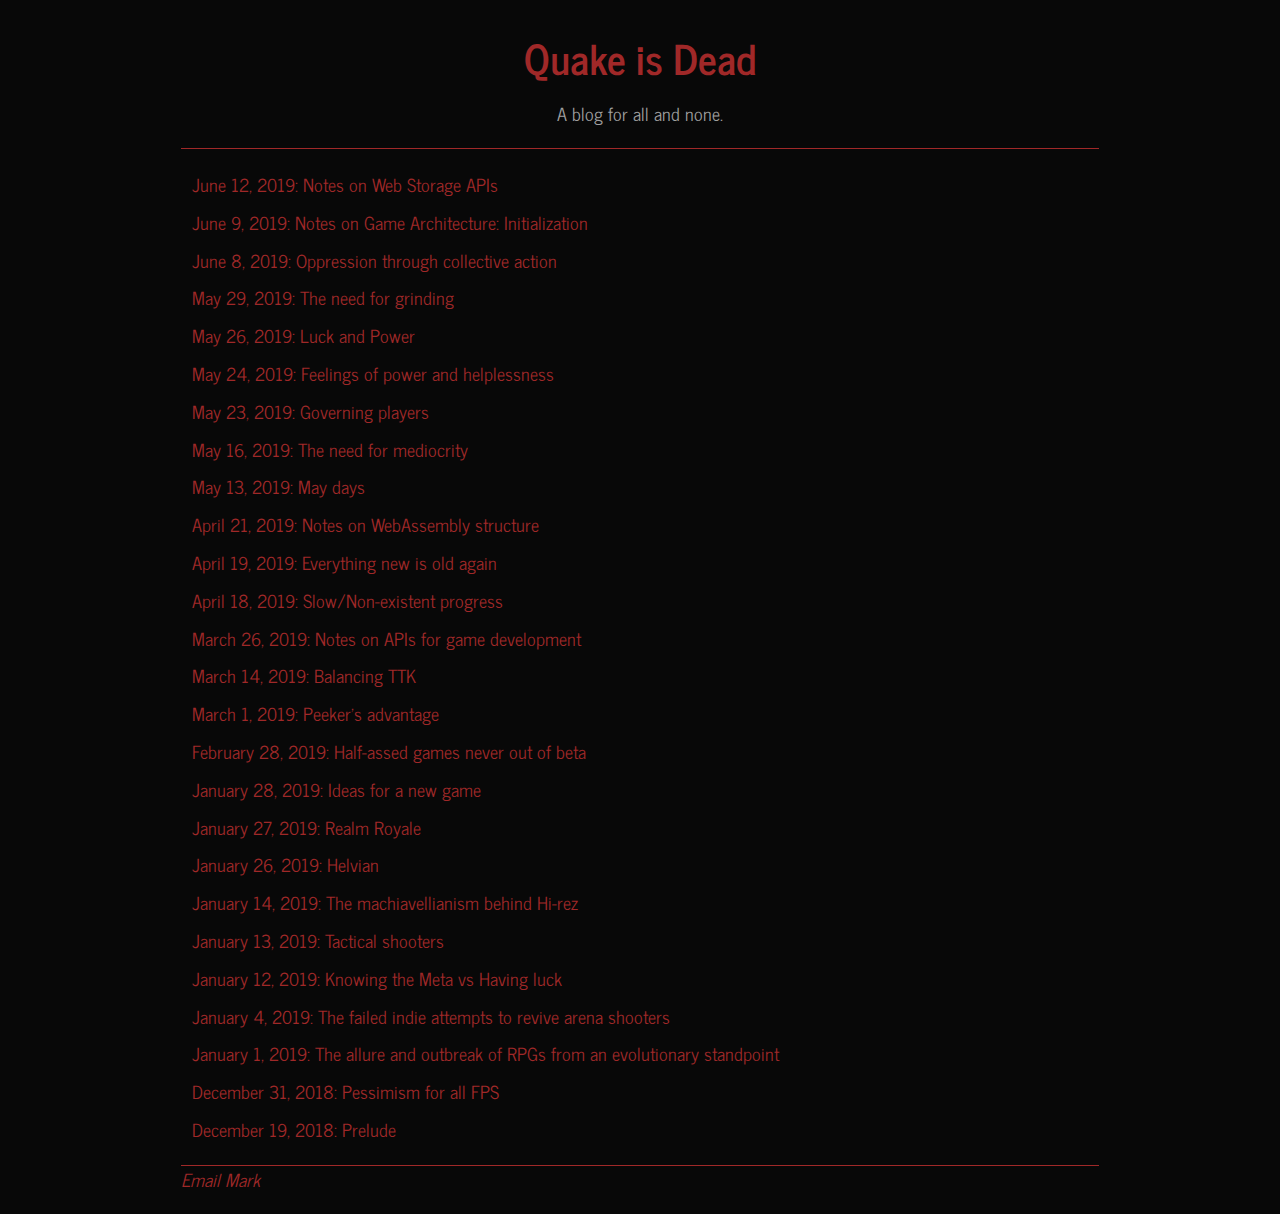
==== index.html @ dc213c4e "" ====
<!DOCTYPE html>
<html lang="en">
	<head>
		<meta charset="UTF-8">
		<meta name="viewport" content="width=device-width,initial-scale=1">
		<title>Quake is Dead</title>
		<meta name="author" content="Mark Swoope">
		<link rel="stylesheet" href="https://fonts.googleapis.com/css?family=News+Cycle|Share+Tech+Mono">
		<link rel="stylesheet" href="normalize.css">
		<link rel="stylesheet" href="swoope.css">
		<link rel="stylesheet" href="main.css">
	</head>
	<body>
		<header>
			<h1><a href="#">Quake is Dead</a></h1>
			<p>A blog for all and none.</p>
		</header>
		<main class="hidden"></main>
		<footer class="hidden">
			<address>
				<a href="mailto:markswoope@outlook.com">Email Mark</a>
			</address>
		</footer>
		<script src="main.js"></script>
	</body>
</html>
---- swoope.css ----
/*
 * Mark Swoope's margin, padding, and font size preferences for text content
 * elements.
 */

 /*
  * With 1.0 line-height, these headings will each occupy a vertical space of
  * approximately 3rem.
  */
h1 {
	/*
	margin: 0.375rem 0;
	font-size: 2.25rem;
	*/
	margin: 0.166666em 0;
	font-size: 2.25em;
}
h2 {
	/*
	margin: 0.525rem 0;
	font-size: 1.95rem;
	*/
	margin: 0.269230em 0;
	font-size: 1.95em;
}
h3 {
	/*
	margin: 0.675rem 0;
	font-size: 1.65rem;
	*/
	margin: 0.409090em 0;
	font-size: 1.65em;
}
h4 {
	/*
	margin: 0.825rem 0;
	font-size: 1.35rem;
	*/
	margin: 0.611111em 0;
	font-size: 1.35em;
}
h5 {
	/*
	margin: 0.975rem 0;
	font-size: 1.05rem;
	*/
	margin: 0.923571em 0;
	font-size: 1.05em;
}
h6 {
	/*
	margin: 1.125rem 0;
	font-size: 0.75rem;
	*/
	margin: 1.5em 0;
	font-size: 0.75em;
}
blockquote {
	margin: 0.6em 1.5em;
}
dd {
	margin: 0 0 0 1.5em;
}
dl {
	margin: 0.6em 0;
}
figure {
	margin: 0.6em 1.5em;
}
hr {
	margin: 0.3em 0;
	border: thin solid;
}
ol {
	margin: 0.6em 0;
	padding: 0 0 0 1.5em;
}
p {
	margin: 0.6em 0;
}
pre {
	margin: 0.6em 0;
}
ul {
	margin: 0.6em 0;
	padding: 0 0 0 1.5em;
}
---- main.css ----
:root {
	--font: 'News Cycle', sans-serif;
	--code-font: 'Share Tech Mono', monospace;
	--foreground-color: #a0a0a0;
	--background-color: #080808;
	--accent-color: #a02828;
	font-size: 1.125em;
	line-height: 1.5;
}


h1,h2,h3,h4,h5,h6 {
	text-align: center;
	/*line-height: 1.0;*/
}
blockquote {
	border-left: thick solid var(--accent-color);
	padding-left: 0.6em;
}
figure {
	overflow-y: hidden;
	overflow-x: auto;
}
figcaption {
	text-align: center;
}
p {
	text-indent: 1.2em;
}
pre,code {
	font-family: var(--code-font);
}
pre {
	overflow: auto;
	white-space: nowrap;
}
table {	
	border: thin solid;
	padding: 0.6em;
	border-collapse: collapse;
}
th,td {
	border: thin solid;
	padding: 0 0.6em;
}
a {
	color: var(--accent-color);
	text-decoration: none;
}
a:hover,a:focus {
	text-decoration: underline;		
}
::selection {
	color: var(--background-color);
	background-color: var(--foreground-color);
}


body {
	margin: 0;
	padding: 1.2em 0.6em;
	color: var(--foreground-color);
	background-color: var(--background-color);
	font-family: var(--font);
}
body>header,
body>main,
body>footer {
	display: block;
	box-sizing: border-box;
	margin: 0 auto;
	max-width: 51em;
}
body>header {
	margin-bottom: 1.2em;
}
body>header>p {
	text-align: center;
	text-indent: 0;
}
body>main {
	border-top: thin solid var(--accent-color);
	border-bottom: thin solid var(--accent-color);
	padding: 0.6em;
	opacity 1.0;
	transition: opacity 0.3s linear;
}
body>main.hidden,
body>footer.hidden {
	opacity: 0;
}
body>main.loading {
	text-align: center;
}
body>main.loading p {
	text-indent: 0;
}
body>main>ul.entry-list {
	margin: 0;
	padding: 0;
	list-style-type: none;
}
body>main>ul.entry-list>li {
	margin: 0.6em 0;
}
body>main>ul.entry-list>li>a {
	display: inline-block;
	transition: 0.3s;
}
body>main>ul.entry-list>li>a:hover,
body>main>ul.entry-list>li>a:focus {
	padding-left: 1.2em;
}
/*
 * Slightly modified CSS loading spinner style based on lds-ring from 
 * https://loading.io/css.
 */
.loading-spinner {
	display: inline-block;
	position: relative;
	width: 4em;
	height: 4em;
}
.loading-spinner>div {
	box-sizing: border-box;
	display: block;
	position: absolute;
	width: 3em;
	height: 3em;
	margin: 0.375em;
	border: 0.475em solid var(--accent-color);
	border-radius: 50%;
	animation: loading-spinner 1.2s cubic-bezier(0.5, 0, 0.5, 1) infinite;
	border-color: transparent;
	border-top-color: var(--accent-color);
}
.loading-spinner>div:nth-child(1) {
	animation-delay: -0.45s;
}
.loading-spinner>div:nth-child(2) {
	animation-delay: -0.3s;
}
.loading-spinner>div:nth-child(3) {
	animation-delay: -0.15s;
}
@keyframes loading-spinner {
	0% {
		transform: rotate(0deg);
	}
	100% {
		transform: rotate(360deg);
	}
}
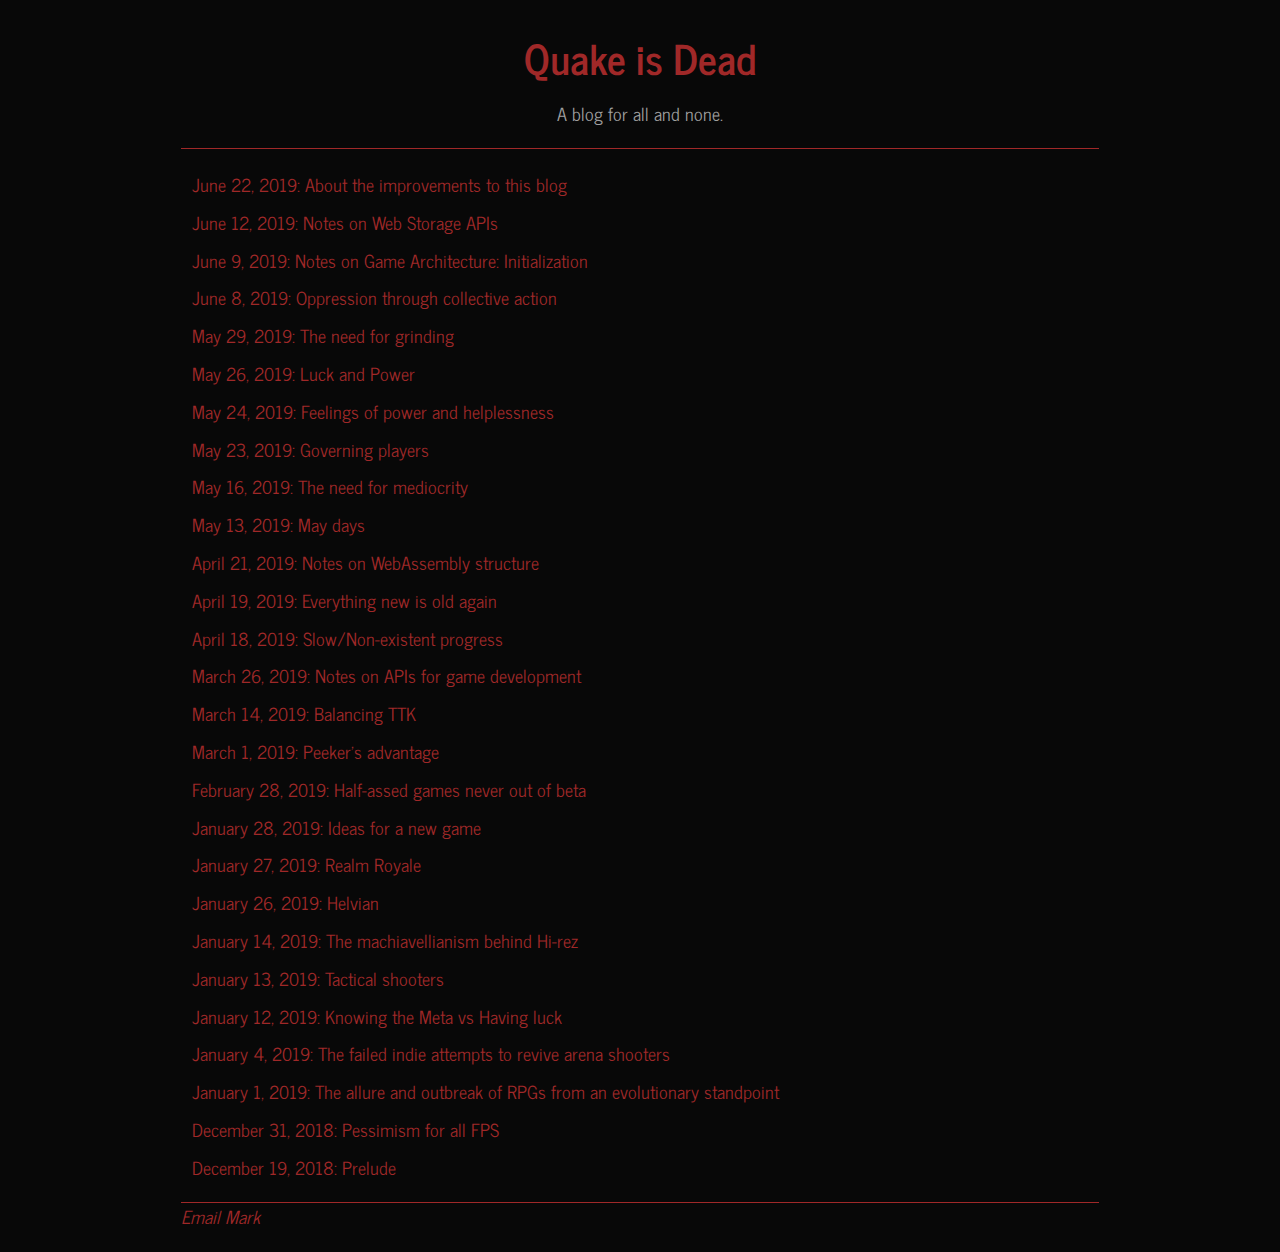
==== commit 8ebc9d48: "" ====
--- a/index.html
+++ b/index.html
@@ -2,6 +2,12 @@
 <html lang="en">
 	<head>
 		<meta charset="UTF-8">
+		<style>
+			body {
+				opacity: 0;
+				transition: all 0.3s ease-in;
+			}
+		</style>
 		<meta name="viewport" content="width=device-width,initial-scale=1">
 		<title>Quake is Dead</title>
 		<meta name="author" content="Mark Swoope">
--- a/main.css
+++ b/main.css
@@ -3,11 +3,18 @@
 	--code-font: 'Share Tech Mono', monospace;
 	--foreground-color: #a0a0a0;
 	--background-color: #080808;
+	/*
+	--foreground-color: #202020;
+	--background-color: #e0e0e0;
+	*/
 	--accent-color: #a02828;
+}
+html {
+	margin-left: calc(100vw - 100%);
 	font-size: 1.125em;
 	line-height: 1.5;
+	scroll-behavior: smooth;
 }
-
 
 h1,h2,h3,h4,h5,h6 {
 	text-align: center;
@@ -60,8 +67,12 @@
 	margin: 0;
 	padding: 1.2em 0.6em;
 	color: var(--foreground-color);
+	background-color: initial;
+	font-family: var(--font);
+}
+body.ready {
+	opacity: 1;
 	background-color: var(--background-color);
-	font-family: var(--font);
 }
 body>header,
 body>main,
@@ -151,4 +162,3 @@
 		transform: rotate(360deg);
 	}
 }
-
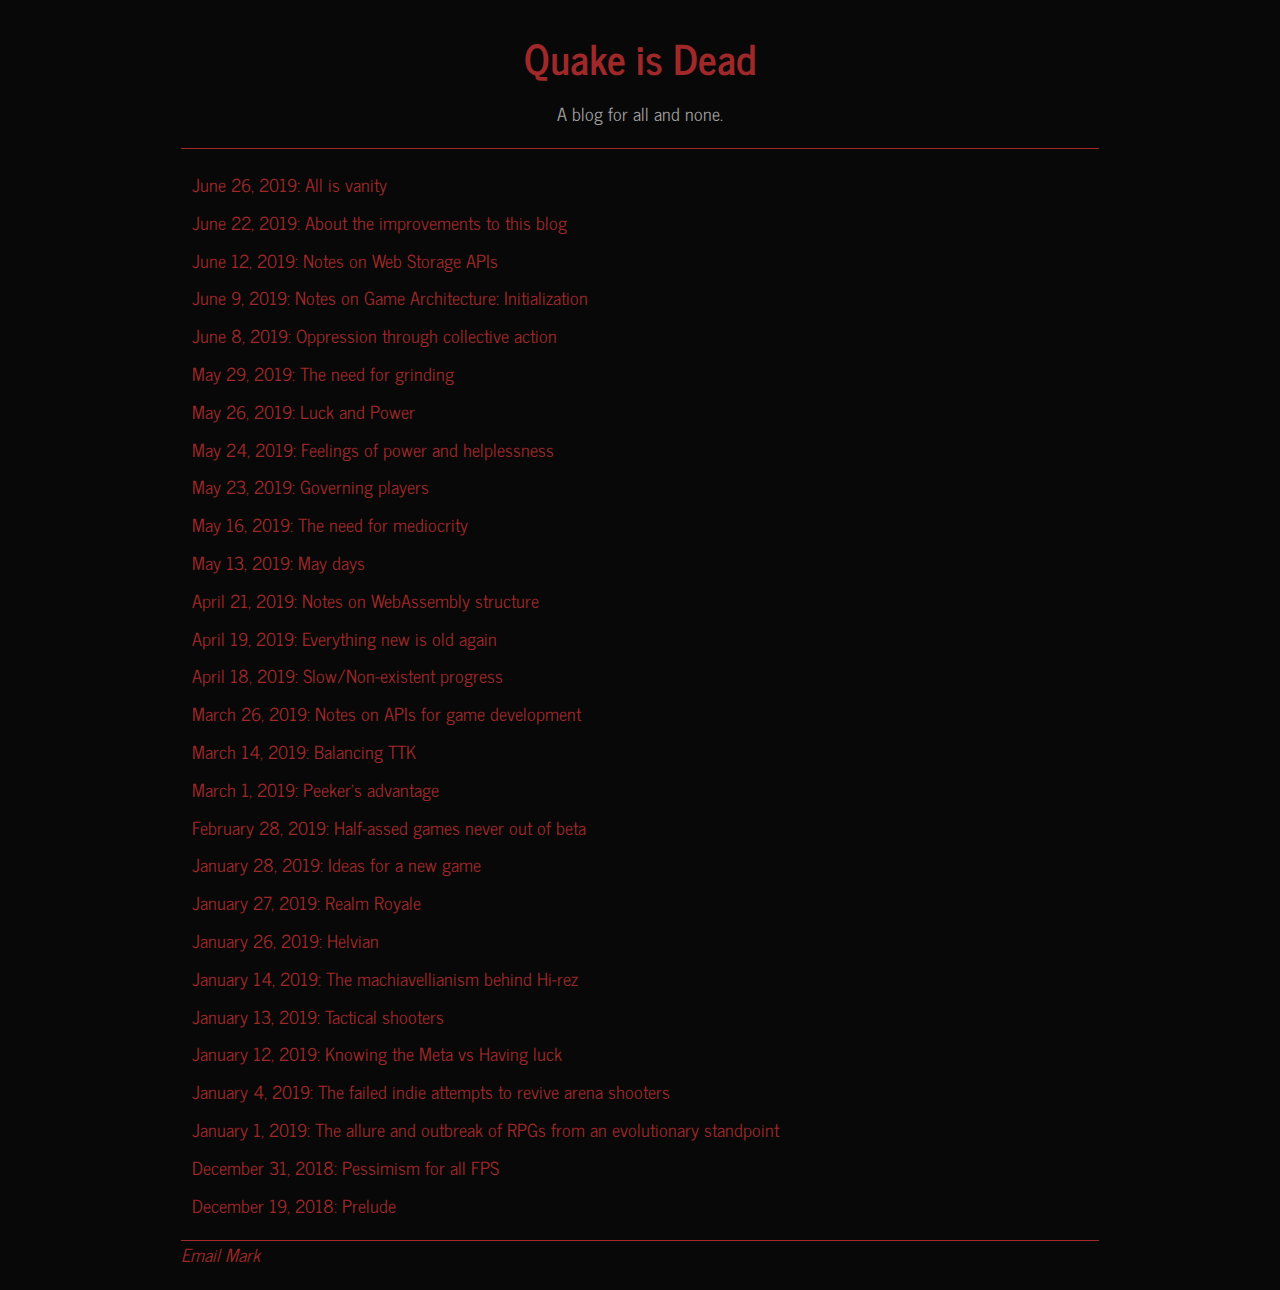
==== commit efe4fae1: "" ====
--- a/index.html
+++ b/index.html
@@ -21,7 +21,9 @@
 			<h1><a href="#">Quake is Dead</a></h1>
 			<p>A blog for all and none.</p>
 		</header>
-		<main class="hidden"></main>
+		<main class="hidden">
+			<noscript>This site requires Javascript.</noscript>
+		</main>
 		<footer class="hidden">
 			<address>
 				<a href="mailto:markswoope@outlook.com">Email Mark</a>
--- a/main.css
+++ b/main.css
@@ -3,11 +3,12 @@
 	--code-font: 'Share Tech Mono', monospace;
 	--foreground-color: #a0a0a0;
 	--background-color: #080808;
+	--accent-color: #a02828;
 	/*
 	--foreground-color: #202020;
 	--background-color: #e0e0e0;
+	--accent-color: #2828a0;
 	*/
-	--accent-color: #a02828;
 }
 html {
 	margin-left: calc(100vw - 100%);
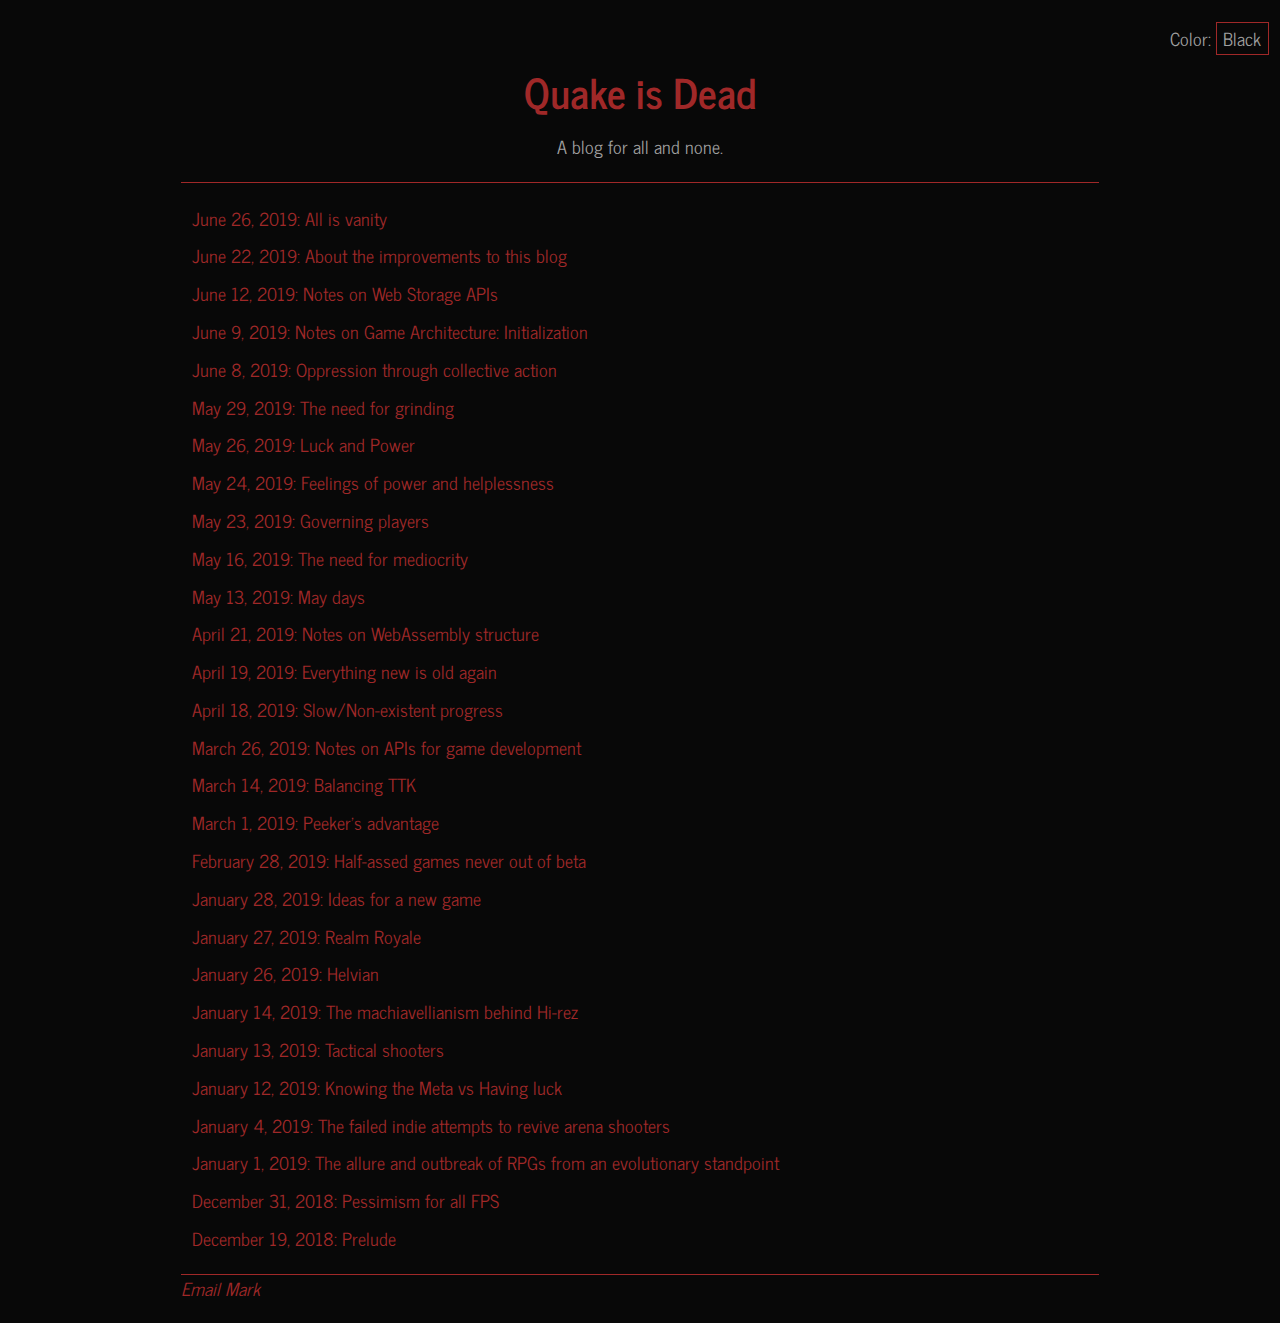
==== commit 9c3217ee: "" ====
--- a/index.html
+++ b/index.html
@@ -17,6 +17,14 @@
 		<link rel="stylesheet" href="main.css">
 	</head>
 	<body>
+		<div id="color">
+			Color:
+			<select>
+				<option>Black</option>
+				<option>White</option>
+				<option>Sepia</option>
+			</select>
+		</div>
 		<header>
 			<h1><a href="#">Quake is Dead</a></h1>
 			<p>A blog for all and none.</p>
--- a/main.css
+++ b/main.css
@@ -74,6 +74,23 @@
 body.ready {
 	opacity: 1;
 	background-color: var(--background-color);
+}
+#color {
+	text-align: right;
+}
+#color select {
+	display: inline-block;
+	border: thin solid var(--accent-color);
+	padding: 0.3em;
+	color: inherit;
+	background-color: inherit;
+	appearance: none;
+	-moz-appearance: none;
+	-webkit-appearance: none;
+}
+#color select:hover,#color select:focus {
+	text-decoration: underline;
+	cursor: pointer;
 }
 body>header,
 body>main,
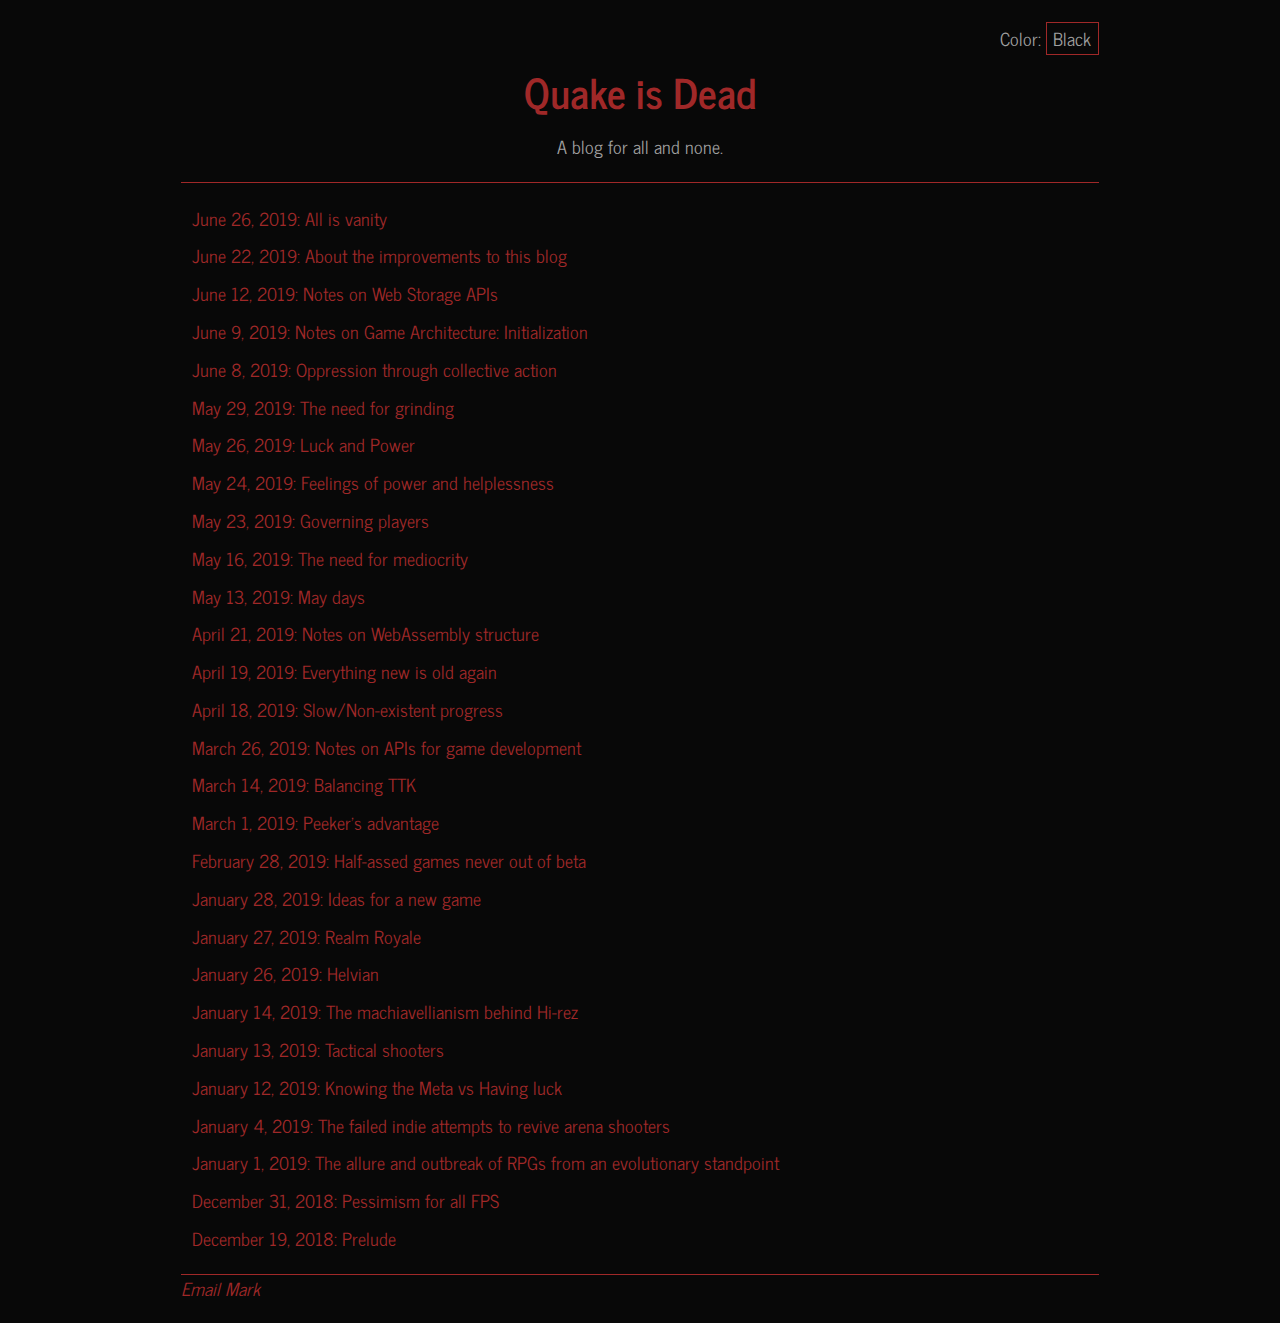
==== commit 624fb639: "" ====
--- a/index.html
+++ b/index.html
@@ -29,8 +29,8 @@
 			<h1><a href="#">Quake is Dead</a></h1>
 			<p>A blog for all and none.</p>
 		</header>
+		<noscript>This site requires Javascript.</noscript>
 		<main class="hidden">
-			<noscript>This site requires Javascript.</noscript>
 		</main>
 		<footer class="hidden">
 			<address>
--- a/main.css
+++ b/main.css
@@ -92,9 +92,11 @@
 	text-decoration: underline;
 	cursor: pointer;
 }
+#color,
 body>header,
 body>main,
-body>footer {
+body>footer,
+body>noscript {
 	display: block;
 	box-sizing: border-box;
 	margin: 0 auto;
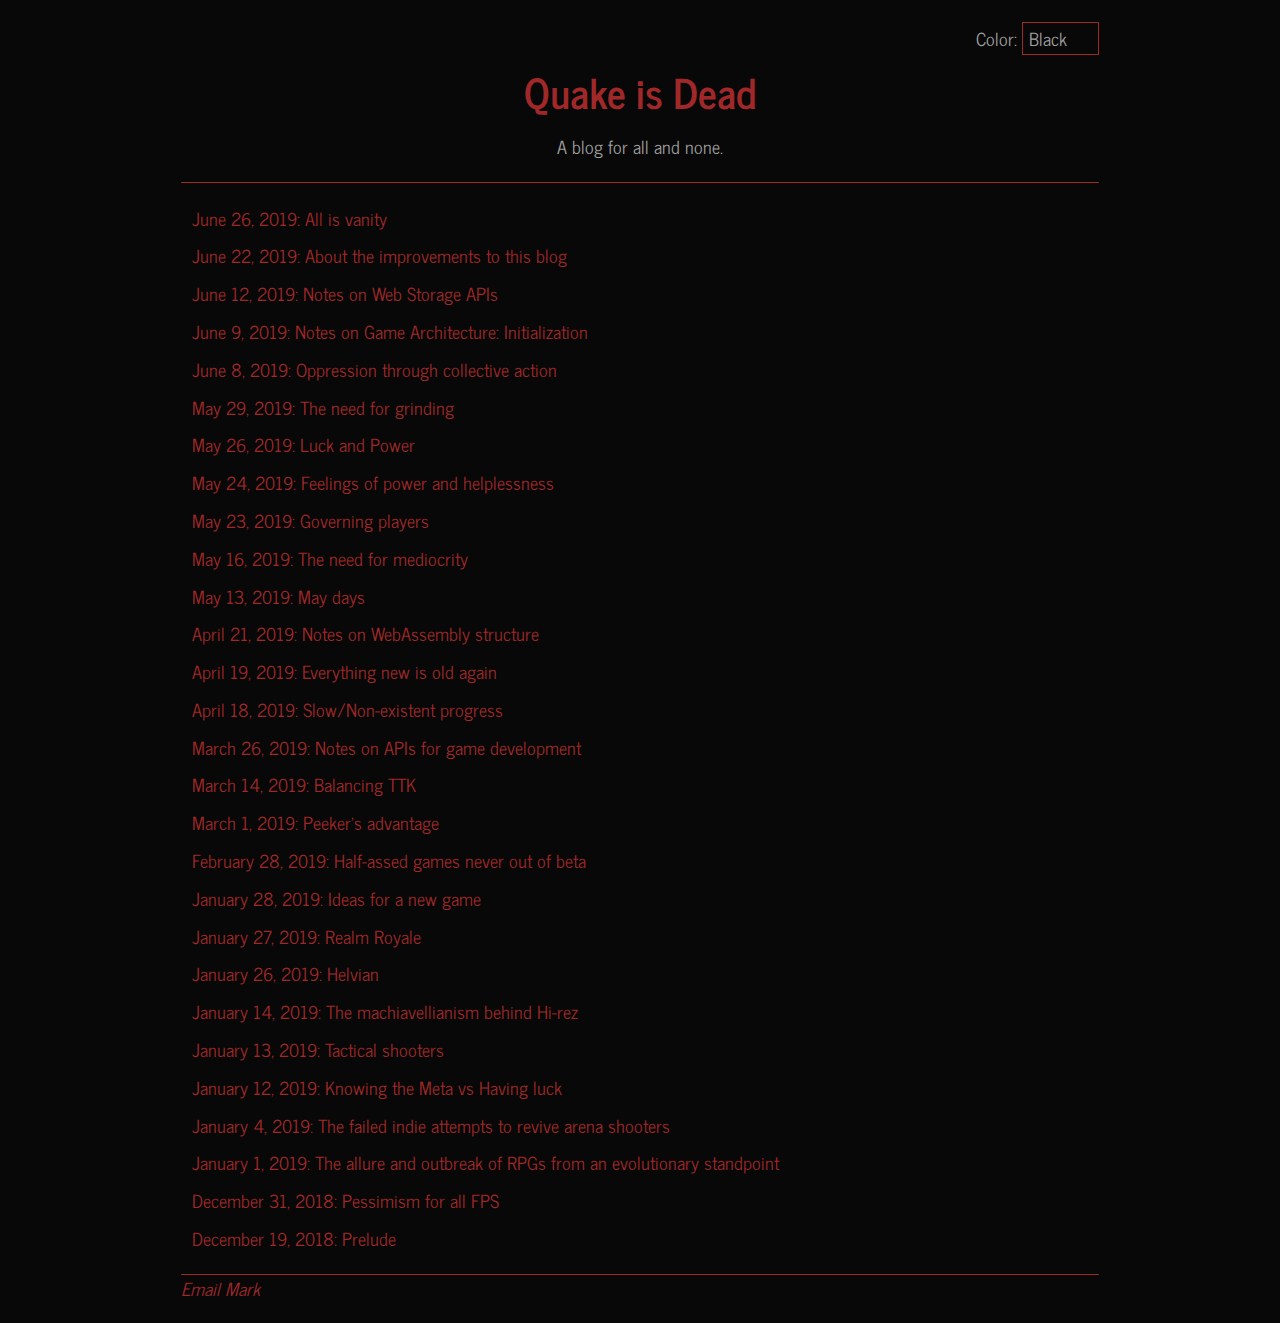
==== commit 86ed9bc9: "" ====
--- a/index.html
+++ b/index.html
@@ -15,14 +15,19 @@
 		<link rel="stylesheet" href="normalize.css">
 		<link rel="stylesheet" href="swoope.css">
 		<link rel="stylesheet" href="main.css">
+		<noscript>
+			<style>
+				body {
+					opacity: 1;
+					background-color: var(--background-color);
+				}
+			</style>
+		</noscript>
 	</head>
 	<body>
 		<div id="color">
 			Color:
 			<select>
-				<option>Black</option>
-				<option>White</option>
-				<option>Sepia</option>
 			</select>
 		</div>
 		<header>
--- a/main.css
+++ b/main.css
@@ -182,3 +182,10 @@
 		transform: rotate(360deg);
 	}
 }
+
+@media screen and (max-width: 51em) {
+	figure,blockquote {
+		margin-left: 0;
+		margin-right: 0;
+	}
+}
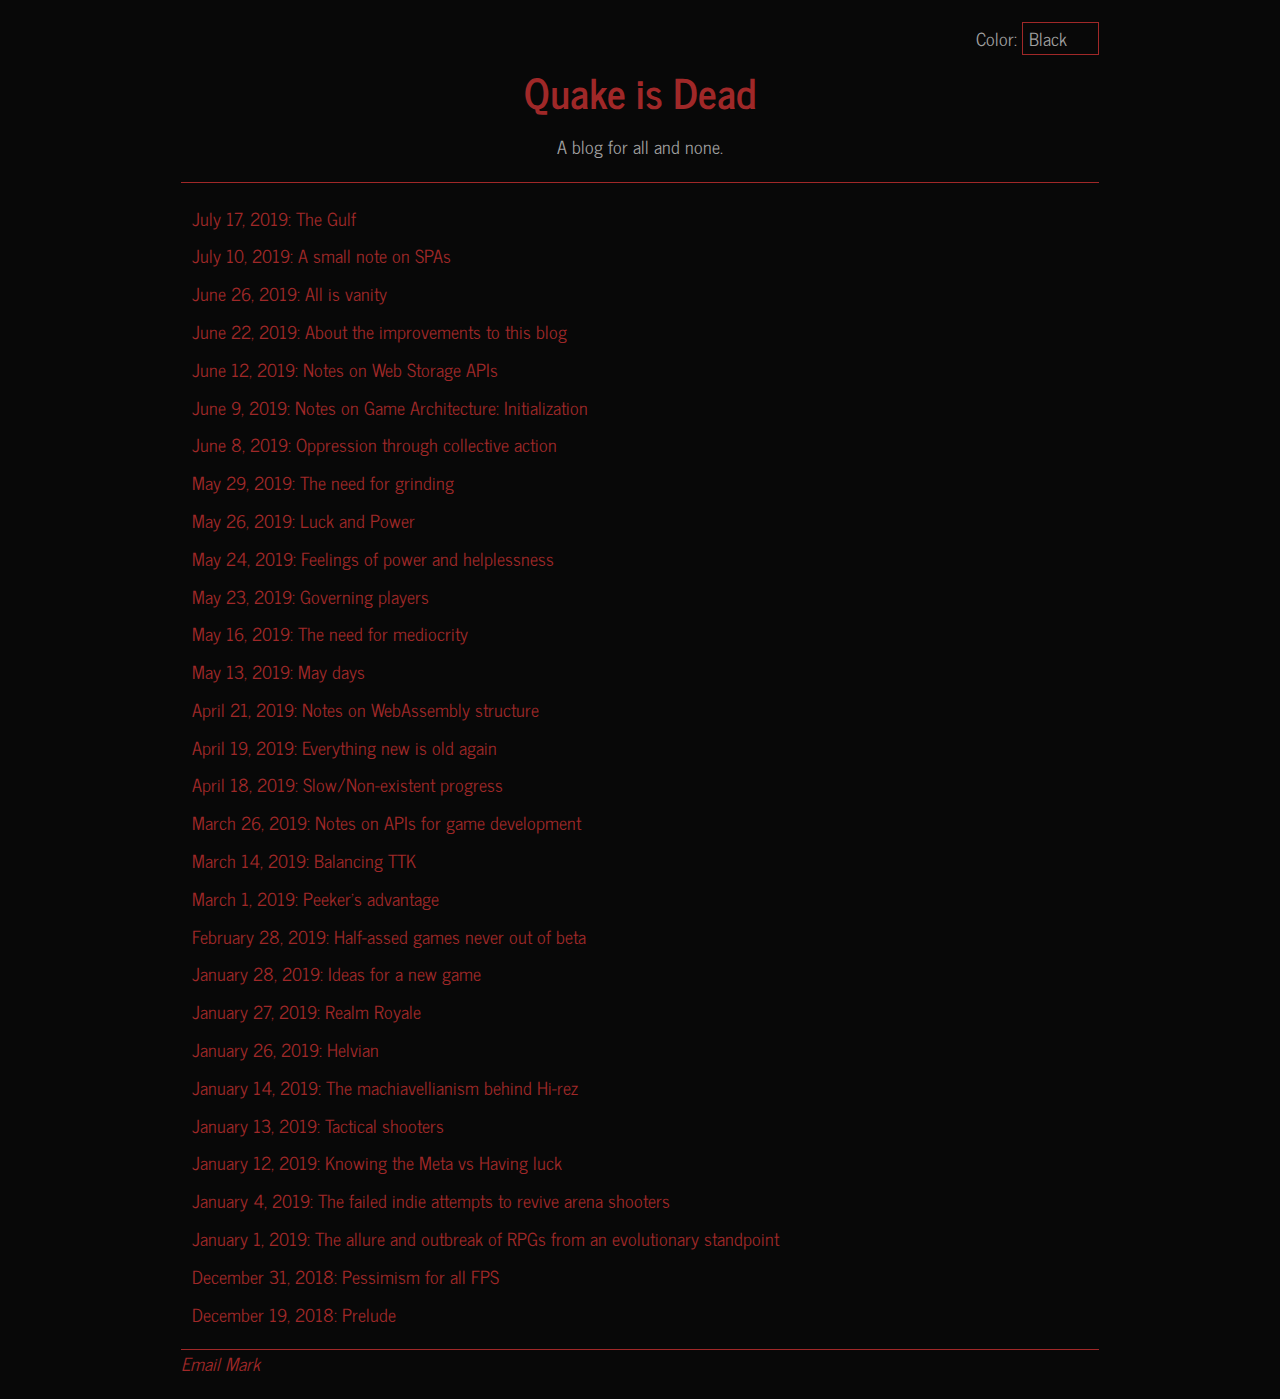
==== commit 059b2ef8: "" ====
--- a/index.html
+++ b/index.html
@@ -15,6 +15,7 @@
 		<link rel="stylesheet" href="normalize.css">
 		<link rel="stylesheet" href="swoope.css">
 		<link rel="stylesheet" href="main.css">
+		<link rel="stylesheet" media="print" href="print.css">
 		<noscript>
 			<style>
 				body {
--- a/main.css
+++ b/main.css
@@ -21,6 +21,9 @@
 	text-align: center;
 	/*line-height: 1.0;*/
 }
+hr {
+	border: thin solid var(--accent-color);
+}
 blockquote {
 	border-left: thick solid var(--accent-color);
 	padding-left: 0.6em;
@@ -82,8 +85,8 @@
 	display: inline-block;
 	border: thin solid var(--accent-color);
 	padding: 0.3em;
-	color: inherit;
-	background-color: inherit;
+	color: var(--foreground-color);
+	background-color: var(--background-color);
 	appearance: none;
 	-moz-appearance: none;
 	-webkit-appearance: none;
@@ -91,6 +94,13 @@
 #color select:hover,#color select:focus {
 	text-decoration: underline;
 	cursor: pointer;
+}
+#color option {
+	color: var(--foreground-color);
+	background-color: var(--background-color);
+}
+#color option:hover,#color option:focus {
+	background-color: var(--accent-color);
 }
 #color,
 body>header,
--- a/print.css
+++ b/print.css
@@ -0,0 +1,25 @@
+@page {
+	margin: 0.5in;
+}
+:root {
+	margin: 0;
+}
+body {
+	margin: 0;
+	padding: 0;
+	color: #000 !important;
+	background-color: transparent !important;
+	font-size: 12pt;
+}
+#color,body>header,body>footer {
+	display: none;
+}
+body>main {
+	margin: 0;
+	border: none;
+	padding: 0;
+	max-width: auto;
+}
+p {
+	page-break-inside: avoid;
+}
